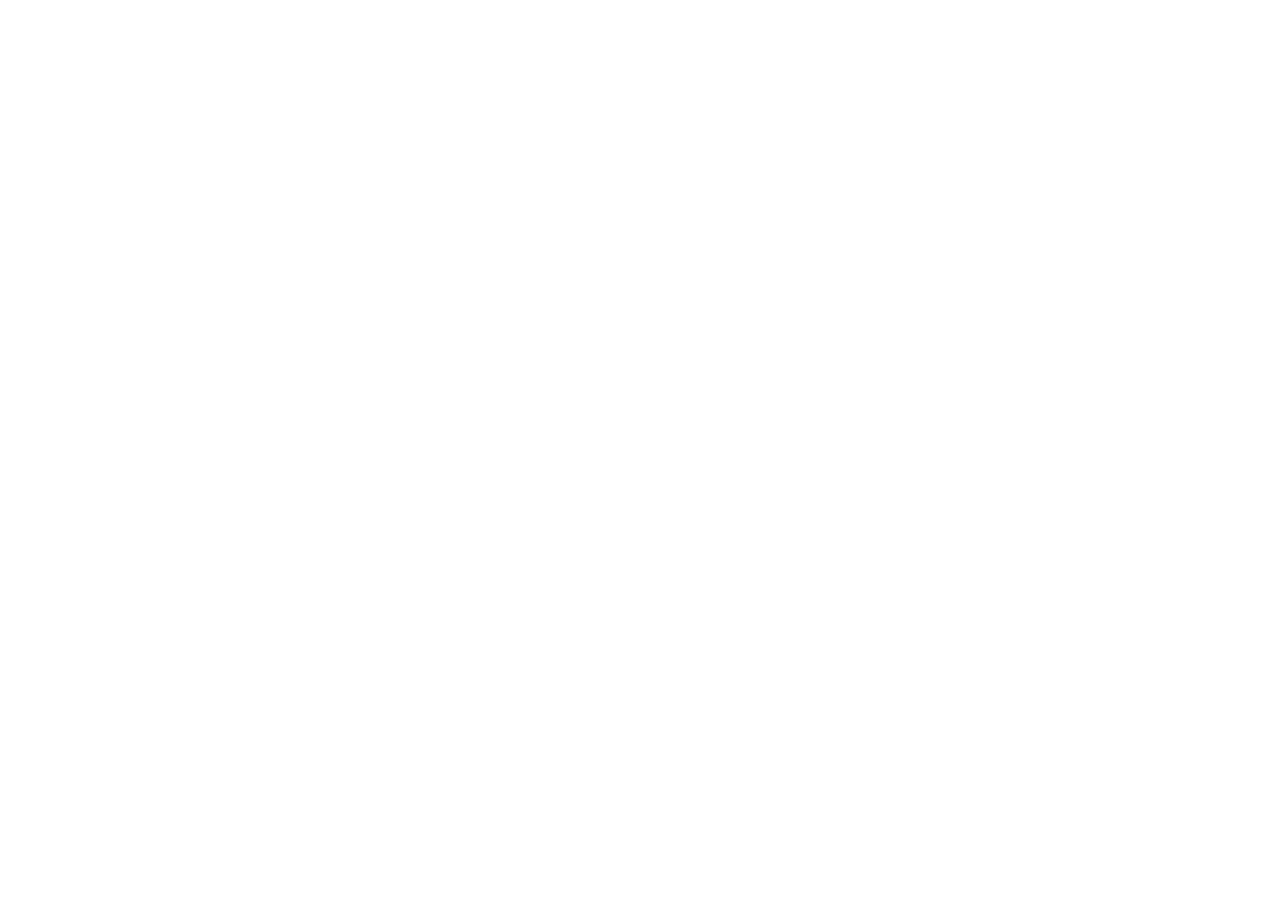
==== index.html @ 37aab87a "." ====
<!DOCTYPE html>
<html lang="pt-br">
<head>
    <meta charset="UTF-8">
    <meta name="viewport" content="width=device-width, initial-scale=1.0">
    <title>Projeto Redes Sociais Meu</title>
    <link rel="shortcut icon" href="favicon.ico" type="image/x-icon">
    <link rel="stylesheet" href="style.css">
</head>
<body>
    
</body>
</html>
---- style.css ----
@charset "UTF-8";

* {
    margin: 0px;
    padding: 0px;
    font-family: Arial, Helvetica, sans-serif;
}
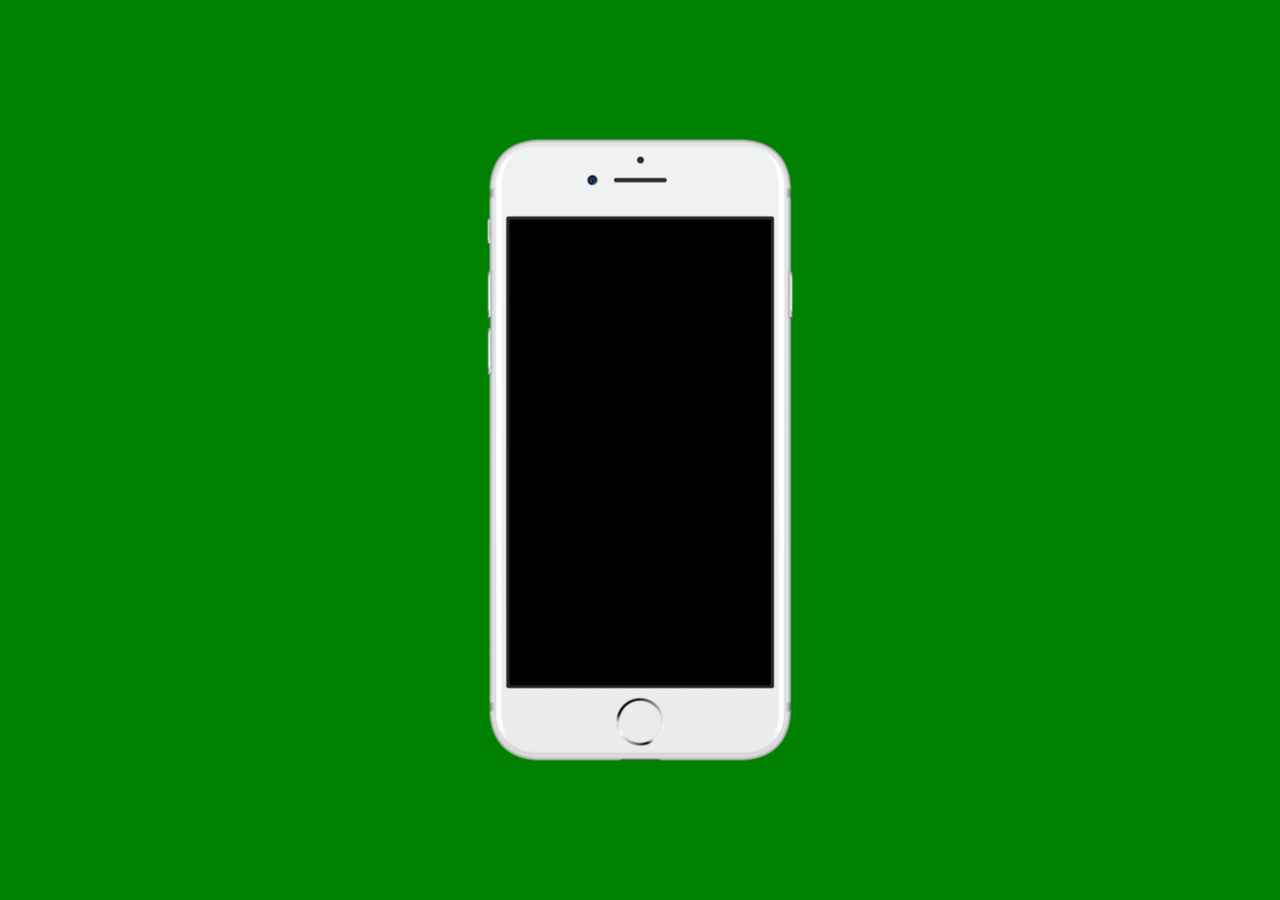
==== commit 4cb81435: "." ====
--- a/index.html
+++ b/index.html
@@ -5,9 +5,16 @@
     <meta name="viewport" content="width=device-width, initial-scale=1.0">
     <title>Projeto Redes Sociais Meu</title>
     <link rel="shortcut icon" href="favicon.ico" type="image/x-icon">
-    <link rel="stylesheet" href="style.css">
+    <link rel="stylesheet" href="estilos/style.css">
 </head>
 <body>
-    
+    <main>
+        <section id="telefone">
+
+        </section>
+        <section id="redes-sociais">
+
+        </section>
+    </main>
 </body>
 </html>--- a/estilos/style.css
+++ b/estilos/style.css
@@ -0,0 +1,30 @@
+@charset "UTF-8";
+
+* {
+    margin: 0px;
+    padding: 0px;
+    font-family: Arial, Helvetica, sans-serif;
+}
+
+html, body {
+    height: 100vh;
+    width: 100vw;
+    background-color: black;
+}
+
+main {
+    height: 100vh;
+    position: relative;
+    background-color: green;
+}
+
+section#telefone {
+    position: absolute;
+    top: 50%;
+    left: 50%;
+    transform: translate(-50%, -50%);
+    height: 627px;
+    width: 311px;
+    background-color: blue;
+    background: url('../imagens/frame-iphone.png') no-repeat;
+}
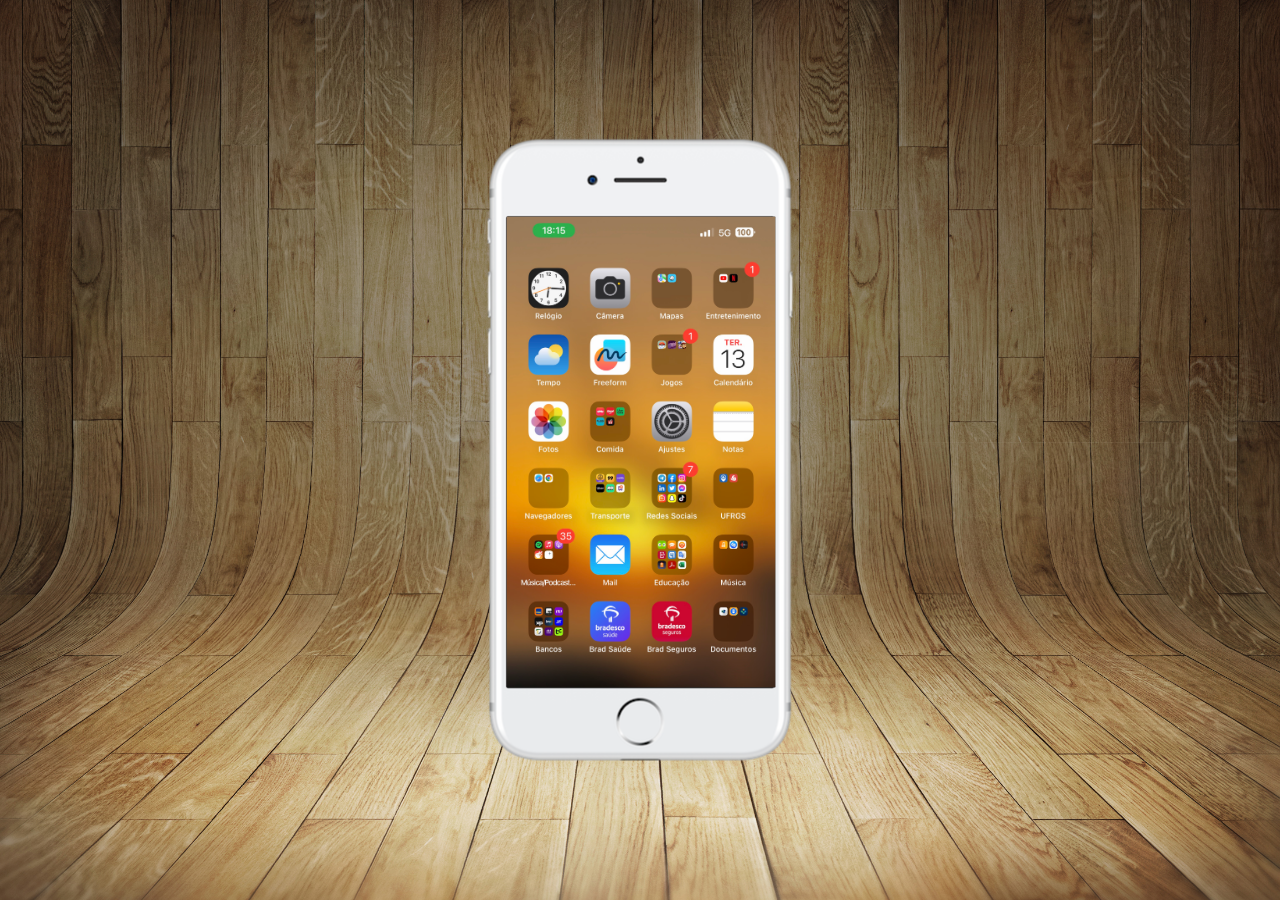
==== commit a62fd94e: "." ====
--- a/index.html
+++ b/index.html
@@ -10,7 +10,7 @@
 <body>
     <main>
         <section id="telefone">
-
+            <iframe src="home.html" name="tela" id = "tela" frameborder="0"></iframe>
         </section>
         <section id="redes-sociais">
 
--- a/estilos/style.css
+++ b/estilos/style.css
@@ -15,7 +15,12 @@
 main {
     height: 100vh;
     position: relative;
-    background-color: green;
+}
+
+body {
+    background: url('../imagens/fundo-madeira.jpg') no-repeat top center;
+    background-size: cover;
+    background-attachment: fixed;
 }
 
 section#telefone {
@@ -28,3 +33,11 @@
     background-color: blue;
     background: url('../imagens/frame-iphone.png') no-repeat;
 }
+
+iframe#tela {
+    position: relative;
+    top: 80px;
+    left: 22px;
+    width: 269px;
+    height: 471px;
+}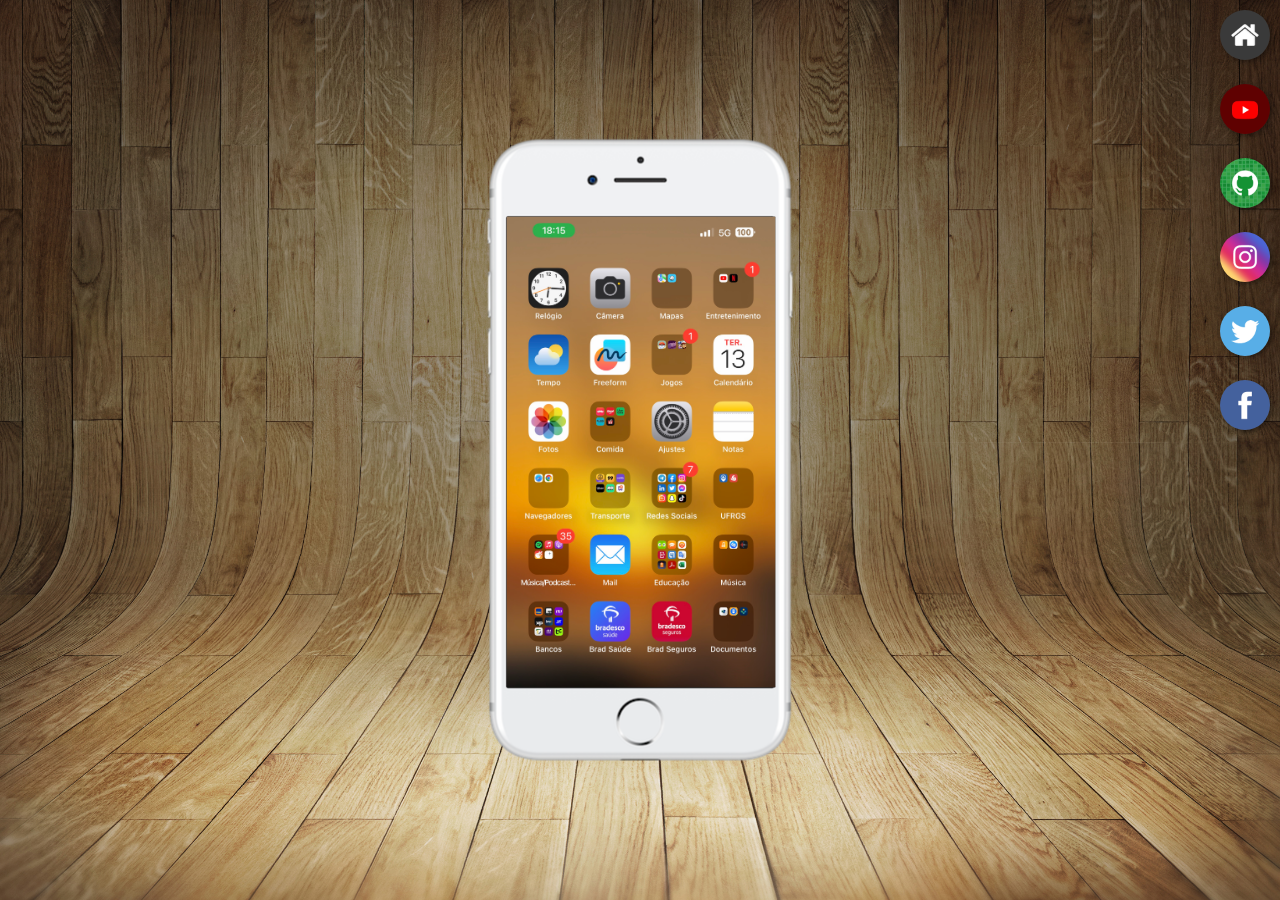
==== commit 8237c97a: "." ====
--- a/index.html
+++ b/index.html
@@ -10,11 +10,18 @@
 <body>
     <main>
         <section id="telefone">
-            <iframe src="home.html" name="tela" id = "tela" frameborder="0"></iframe>
+            <iframe src="home.html" name="tela" id = "tela" frameborder="0">
+                Seu navegador não é compatível com isso.
+            </iframe>
         </section>
         <section id="redes-sociais">
-
+            <a href="#" target="tela"><img src="imagens/logo-home.jpg" alt="Home"></a><br>
+            <a href="#" target="tela"><img src="imagens/logo-youtube.jpg" alt="YouTube"></a><br>
+            <a href="#" target="tela"><img src="imagens/logo-github.jpg" alt="GitHub"></a><br>
+            <a href="#" target="tela"><img src="imagens/logo-instagram.jpg" alt="Instagram"></a><br>
+            <a href="#" target="tela"><img src="imagens/logo-twitter.jpg" alt="Twitter"></a><br>
+            <a href="#" target="tela"><img src="imagens/logo-facebook.jpg" alt="Facebook"></a><br>
         </section>
     </main>
 </body>
-</html>+</html>
--- a/estilos/style.css
+++ b/estilos/style.css
@@ -40,4 +40,23 @@
     left: 22px;
     width: 269px;
     height: 471px;
+}
+
+section#redes-sociais {
+    text-align: right;
+}
+
+section#redes-sociais img {
+    width: 50px;
+    margin: 10px;
+    border-radius: 50%;
+    box-shadow: 2px 2px 5px rgba(0, 0, 0, 0.409);
+    box-sizing: border-box;
+}
+
+section#redes-sociais img:hover {
+    border: 2px solid rgba(255, 253, 253, 0.641);
+    transform: translate(-3px, -3px);
+    box-shadow: 5px 5px 10px black;
+    transition: transform .3s, border 1s;
 }